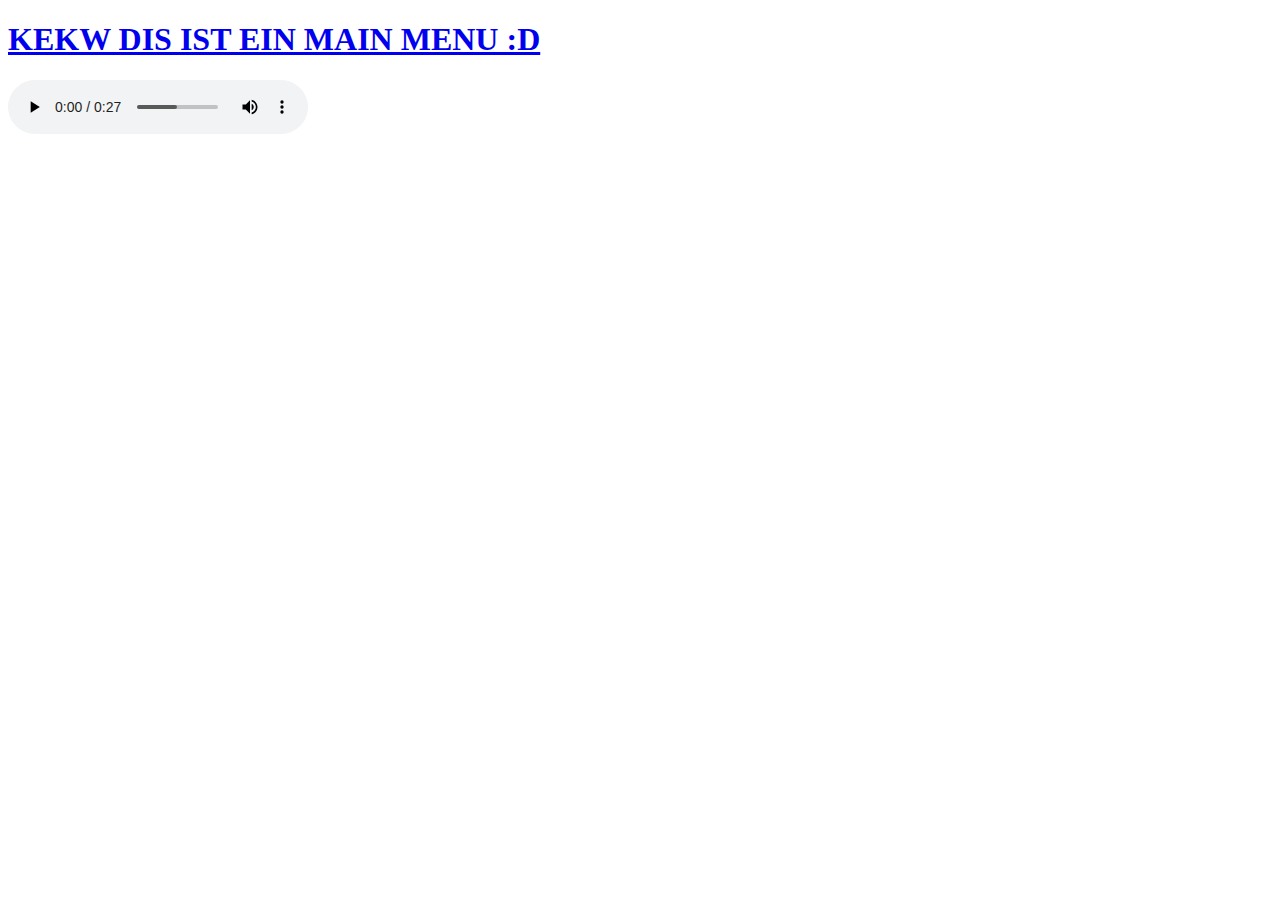
==== mainMenu.html @ 0304b401 "teehee pointyclickhy" ====
<!DOCTYPE html>
<html lang="en">

<head>
    <meta charset="UTF-8">
    <title>Document</title>
</head>

<body>
    <a href="./index.html">
        <h1>KEKW DIS IST EIN MAIN MENU :D</h1>
    </a>
</body>
<audio autoplay controls loop>
    <source src="audio/very-lush-and-swag-loop-74140.mp3" type="audio/mpeg">
    this browser does not have working HTML5 audio.
</audio>

</html>
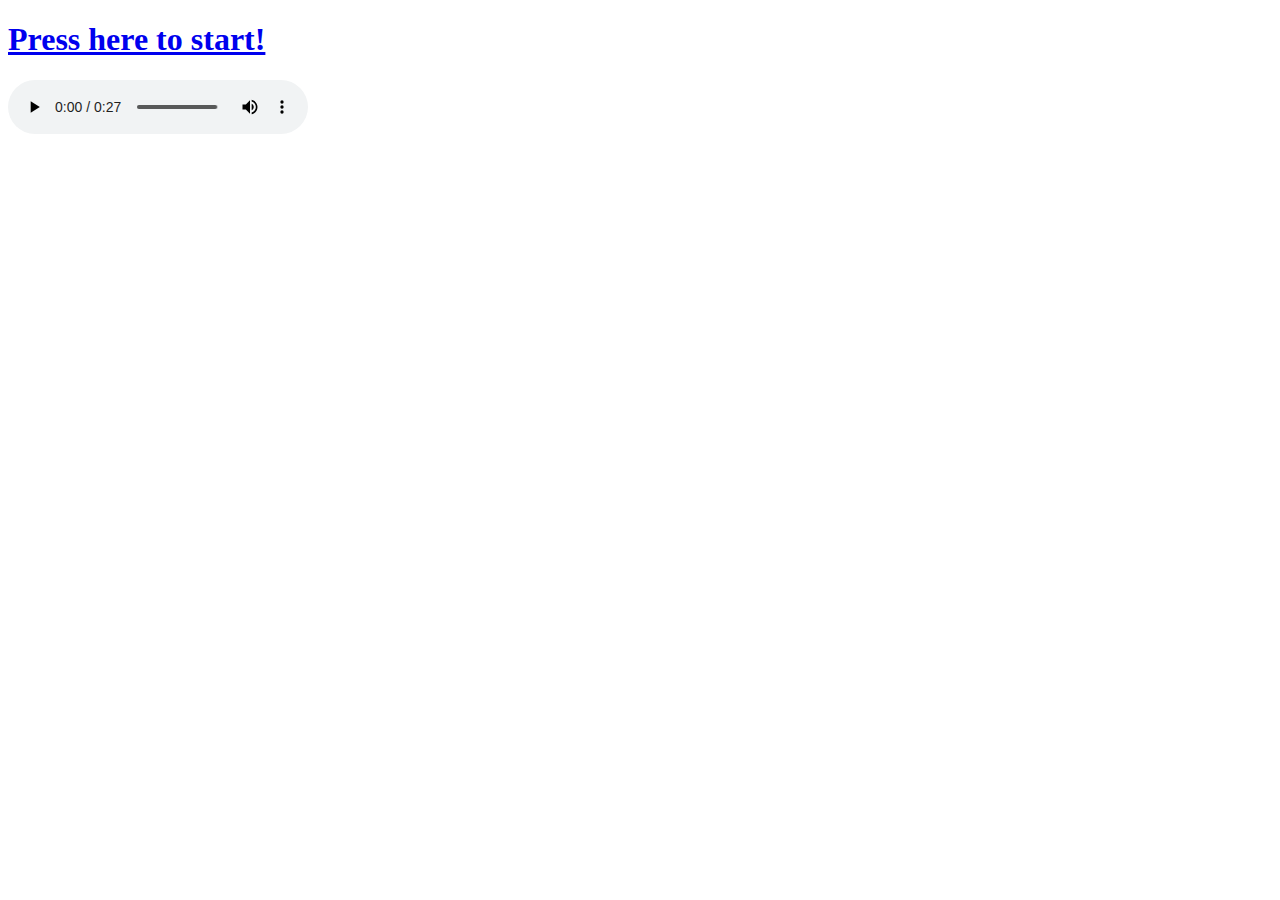
==== commit f0f1ae93: "So far so good!" ====
--- a/mainMenu.html
+++ b/mainMenu.html
@@ -8,7 +8,7 @@
 
 <body>
     <a href="./index.html">
-        <h1>KEKW DIS IST EIN MAIN MENU :D</h1>
+        <h1>Press here to start!</h1>
     </a>
 </body>
 <audio autoplay controls loop>
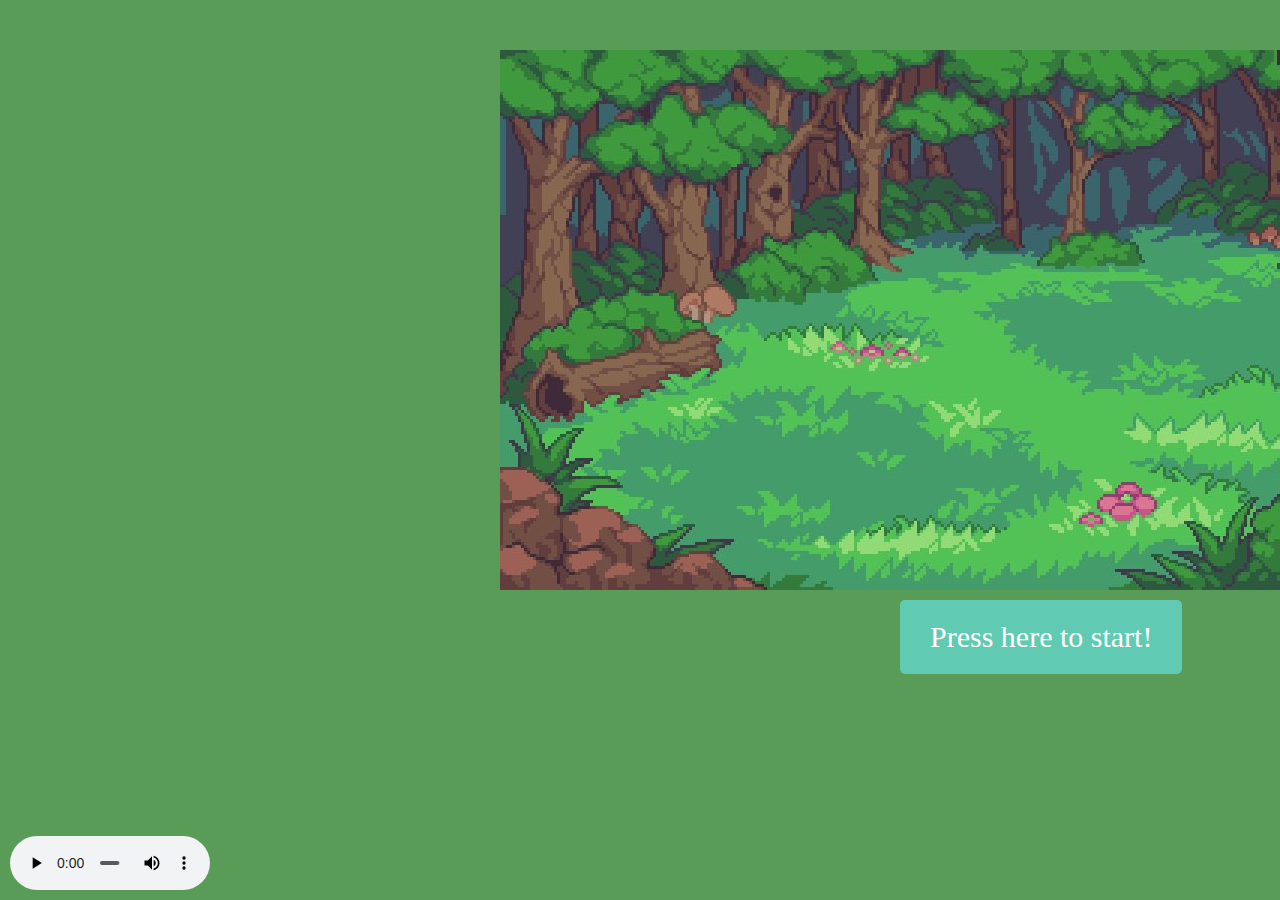
==== commit 91a20d2d: "many many changes, yes yes" ====
--- a/mainMenu.html
+++ b/mainMenu.html
@@ -4,16 +4,20 @@
 <head>
     <meta charset="UTF-8">
     <title>Document</title>
+    <link rel="stylesheet" href="css/mainMenuCSS.css">
+
 </head>
 
 <body>
-    <a href="./index.html">
-        <h1>Press here to start!</h1>
-    </a>
+    <a href="./index.html" class="start-button">Press here to start!</a>
+    <audio autoplay controls loop id="mainSong">
+        <source src="audio/very-lush-and-swag-loop-74140.mp3" type="audio/mpeg">
+        this browser does not have working HTML5 audio.
+    </audio>
+
+    <div id="cuteIntroImage">
+        <img src="img/background.jpg" alt="backgroundStart">
+    </div>
 </body>
-<audio autoplay controls loop>
-    <source src="audio/very-lush-and-swag-loop-74140.mp3" type="audio/mpeg">
-    this browser does not have working HTML5 audio.
-</audio>
 
 </html>--- a/css/mainMenuCSS.css
+++ b/css/mainMenuCSS.css
@@ -0,0 +1,38 @@
+body {
+    background-color: rgb(88, 156, 88);
+}
+
+#mainSong {
+    width: 200px;
+    height: 100px;
+    position: absolute;
+    left: 10px;
+    bottom: 10px;
+}
+
+#cuteIntroImage {
+    width: 200px;
+    height: 150px;
+    position: absolute;
+    top: 50px;
+    left: 500px;
+}
+
+.start-button {
+    display: inline-block;
+    padding: 20px 30px;
+    font-size: 30px;
+    background-color: #61cab3;
+    color: white;
+    border: none;
+    border-radius: 5px;
+    text-decoration: none;
+    transition: background-color 0.3s;
+    position: absolute;
+    top: 600px;
+    left: 900px;
+}
+
+.start-button:hover {
+    background-color: #457ba0;
+}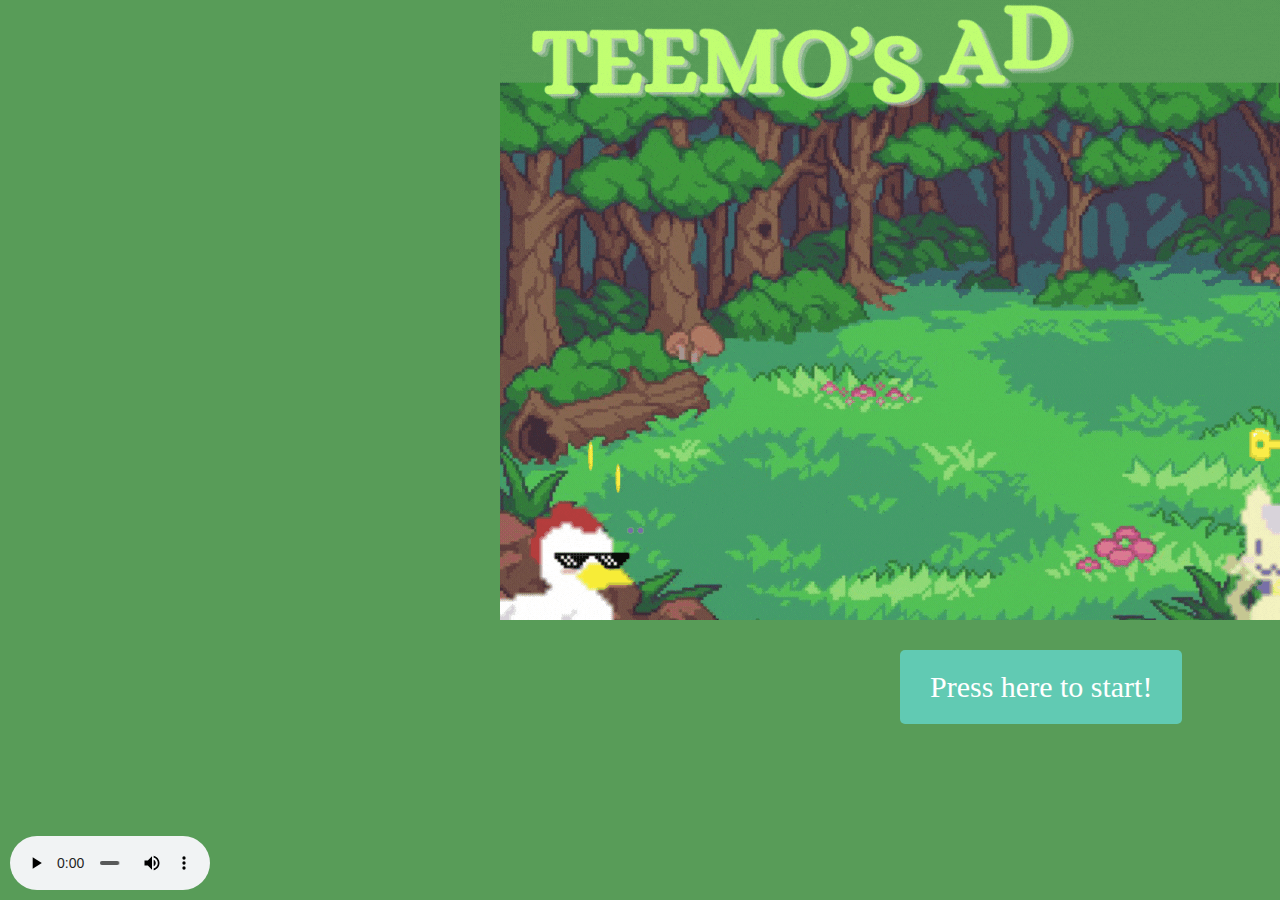
==== commit c18f67f9: "Taking a break!" ====
--- a/mainMenu.html
+++ b/mainMenu.html
@@ -16,7 +16,7 @@
     </audio>
 
     <div id="cuteIntroImage">
-        <img src="img/background.jpg" alt="backgroundStart">
+        <img src="img/Gifs/Title.gif" alt="backgroundStart">
     </div>
 </body>
 
--- a/css/mainMenuCSS.css
+++ b/css/mainMenuCSS.css
@@ -1,5 +1,5 @@
 body {
-    background-color: rgb(88, 156, 88);
+    background-color: #589c58;
 }
 
 #mainSong {
@@ -14,7 +14,7 @@
     width: 200px;
     height: 150px;
     position: absolute;
-    top: 50px;
+    top: -20px;
     left: 500px;
 }
 
@@ -29,7 +29,7 @@
     text-decoration: none;
     transition: background-color 0.3s;
     position: absolute;
-    top: 600px;
+    top: 650px;
     left: 900px;
 }
 
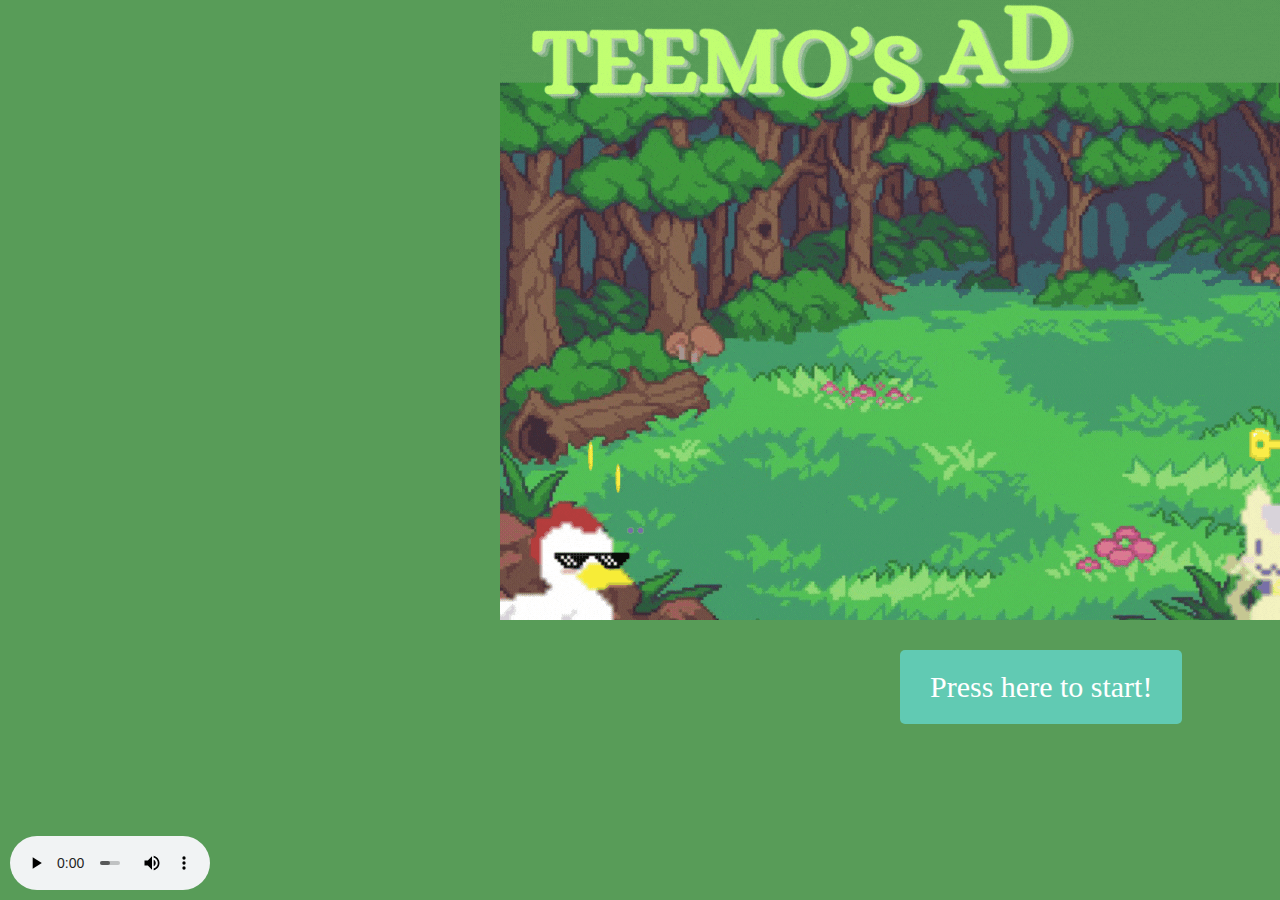
==== commit c456c1c3: "Nevermind I fixed my issue" ====
--- a/mainMenu.html
+++ b/mainMenu.html
@@ -3,7 +3,7 @@
 
 <head>
     <meta charset="UTF-8">
-    <title>Document</title>
+    <title>Teemo's adventure!</title>
     <link rel="stylesheet" href="css/mainMenuCSS.css">
 
 </head>
